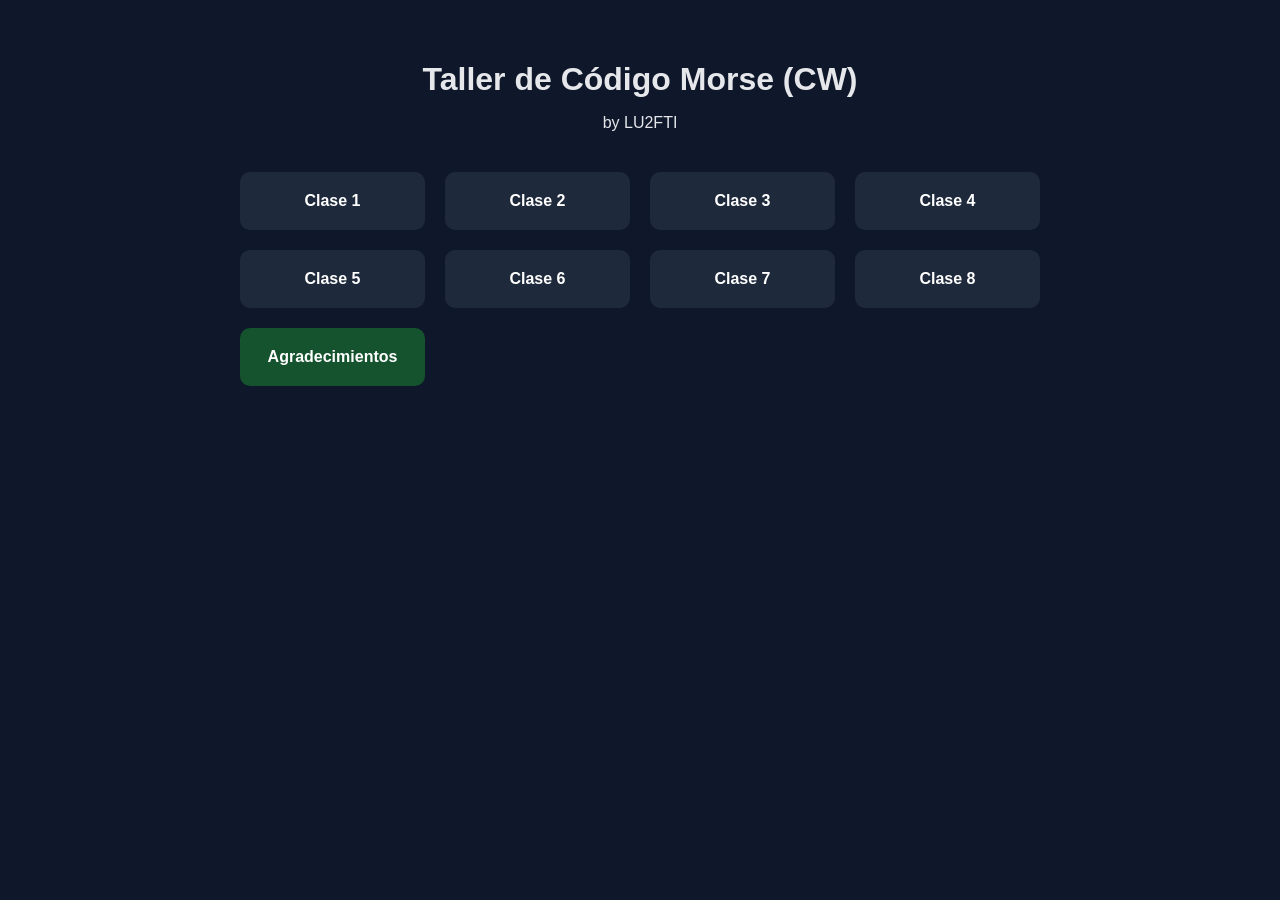
==== index.html @ 02b62497 "dd" ====
<!DOCTYPE html>
<html lang="es">
<head>
  <meta charset="UTF-8">
  <title>Taller CW</title>
  <link rel="stylesheet" href="styles.css">
</head>
<body>

  <div class="container">
    <h1>Taller de Código Morse (CW)</h1>
    <p>by LU2FTI</p>

    <div class="grid">
      <a href="capitulos/clase1.html" class="card">Clase 1</a>
      <a href="capitulos/clase2.html" class="card">Clase 2</a>
      <a href="capitulos/clase3.html" class="card">Clase 3</a>
      <a href="capitulos/clase4.html" class="card">Clase 4</a>
      <a href="capitulos/clase5.html" class="card">Clase 5</a>
      <a href="capitulos/clase6.html" class="card">Clase 6</a>
      <a href="capitulos/clase7.html" class="card">Clase 7</a>
      <a href="capitulos/clase8.html" class="card">Clase 8</a>
      <a href="capitulos/agradecimientos.html" class="card">Agradecimientos</a>
    </div>
  </div>

</body>
</html>
---- styles.css ----
/* ===== BASE ===== */
body {
  font-family: Arial, sans-serif;
  background-color: #0f172a;
  color: #e5e7eb;
  margin: 0;
}

.container {
  text-align: center;
  padding: 40px;
  max-width: 800px;
  margin: auto;
}

h1 {
  margin-bottom: 10px;
}

/* ===== GRID HOME ===== */
.grid {
  display: grid;
  grid-template-columns: repeat(auto-fit, minmax(150px, 1fr));
  gap: 20px;
  margin-top: 40px;
}

.card {
  background-color: #1e293b;
  padding: 20px;
  border-radius: 10px;
  text-decoration: none;
  color: white;
  transition: 0.2s;
  font-weight: bold;
}

.card:hover {
  background-color: #334155;
}

/* ===== BOTONES ===== */
.nav-buttons {
  margin-top: 30px;
}

.btn {
  display: inline-block;
  background-color: #1e293b;
  color: #e5e7eb;
  padding: 10px 18px;
  margin: 5px;
  border-radius: 8px;
  text-decoration: none;
  font-weight: bold;
  transition: 0.2s;
  border: 1px solid #334155;
  box-shadow: 0 2px 5px rgba(0,0,0,0.3);
}

.btn:hover {
  background-color: #334155;
  transform: translateY(-2px);
}

/* ===== BLOQUE MORSE ===== */
.morse {
  font-family: monospace;
  font-size: 18px;
  background-color: #020617;
  padding: 15px;
  border-radius: 8px;
  display: inline-block;
  text-align: left;
  line-height: 1.8;
  letter-spacing: 2px;
  border: 1px solid #334155;
}

/* ===== AUDIO ===== */
.audio-block {
  margin-bottom: 30px;
  border-bottom: 1px solid #334155;
  padding-bottom: 20px;
}

.audio-row {
  display: flex;
  align-items: center;
  gap: 15px;
  margin-top: 10px;
}

.audio-row audio {
  flex: 1;
}

.audio-row .btn {
  white-space: nowrap;
}

/* ===== LINKS ===== */
a {
  color: #38bdf8;
}

/* ===== RESPONSIVE ===== */
@media (max-width: 600px) {
  .audio-row {
    flex-direction: column;
    align-items: stretch;
  }

  .audio-row .btn {
    width: 100%;
  }
}

.audio-title {
  font-weight: bold;
  min-width: 100px;
  text-align: left;
  color: #38bdf8;
}

.card:last-child {
  background-color: #14532d;
}

.card:last-child:hover {
  background-color: #166534;
}
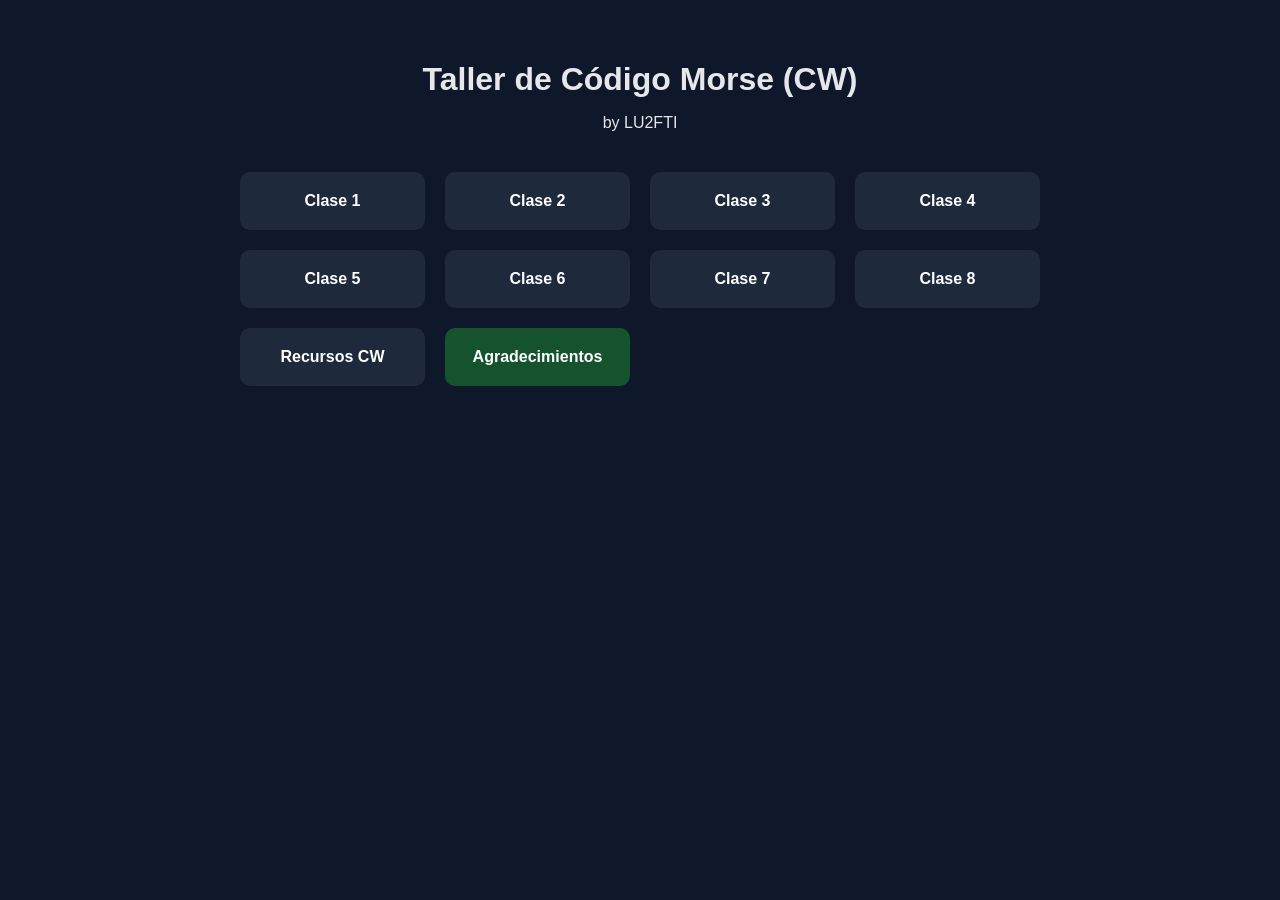
==== commit a1e6c18e: "Update index.html" ====
--- a/index.html
+++ b/index.html
@@ -20,6 +20,7 @@
       <a href="capitulos/clase6.html" class="card">Clase 6</a>
       <a href="capitulos/clase7.html" class="card">Clase 7</a>
       <a href="capitulos/clase8.html" class="card">Clase 8</a>
+      <a href="capitulos/recursos.html" class="card">Recursos CW</a>
       <a href="capitulos/agradecimientos.html" class="card">Agradecimientos</a>
     </div>
   </div>
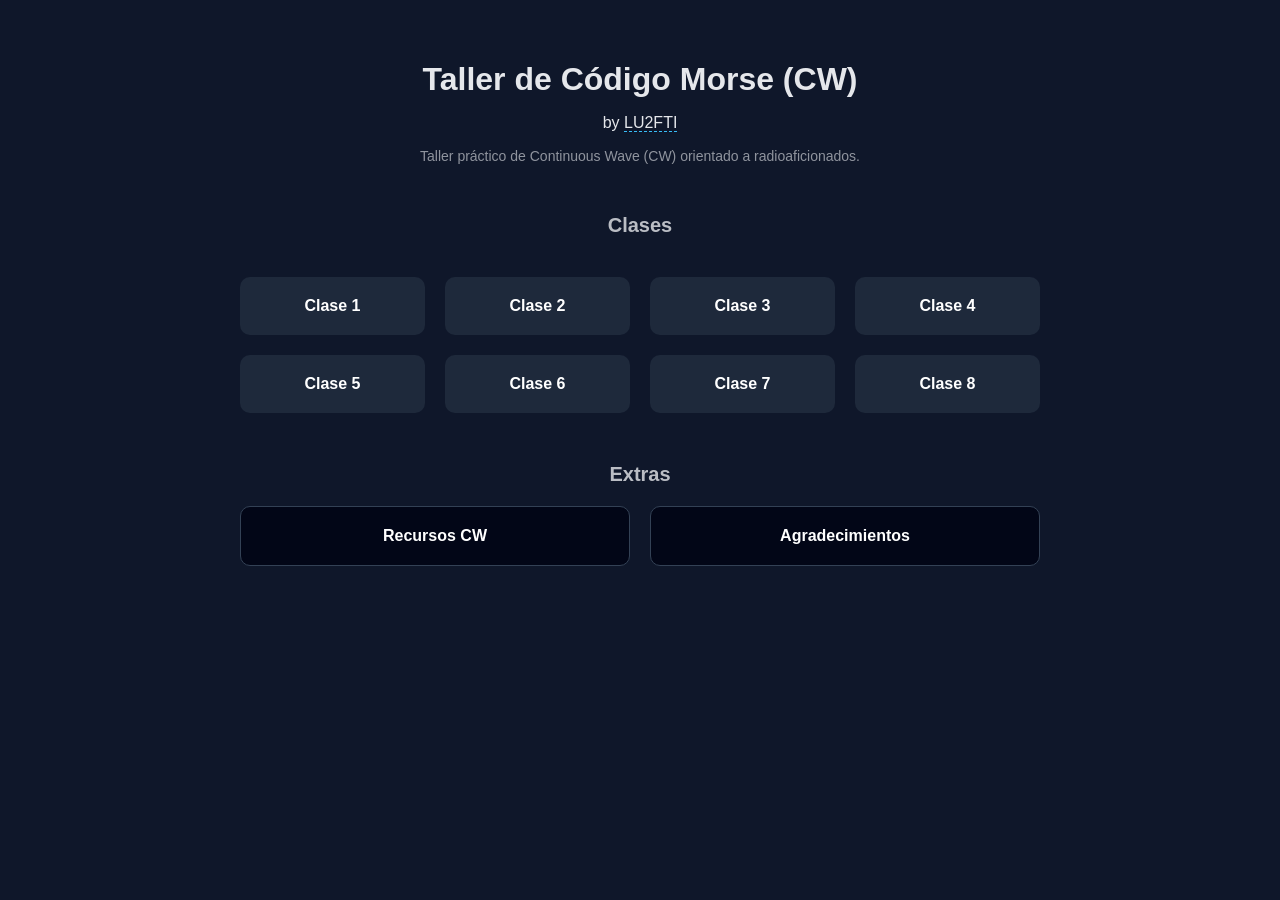
==== commit 868f30ad: "estructura" ====
--- a/index.html
+++ b/index.html
@@ -2,28 +2,42 @@
 <html lang="es">
 <head>
   <meta charset="UTF-8">
-  <title>Taller CW</title>
+  <title>Taller CW by LU2FTI</title>
   <link rel="stylesheet" href="styles.css">
 </head>
 <body>
 
-  <div class="container">
-    <h1>Taller de Código Morse (CW)</h1>
-    <p>by LU2FTI</p>
+<div class="container">
+  <h1>Taller de Código Morse (CW)</h1>
+  <p>
+  by <a href="https://www.qrz.com/db/LU2FTI" target="_blank" class="author-link">LU2FTI</a>
+  </p>
 
-    <div class="grid">
-      <a href="capitulos/clase1.html" class="card">Clase 1</a>
-      <a href="capitulos/clase2.html" class="card">Clase 2</a>
-      <a href="capitulos/clase3.html" class="card">Clase 3</a>
-      <a href="capitulos/clase4.html" class="card">Clase 4</a>
-      <a href="capitulos/clase5.html" class="card">Clase 5</a>
-      <a href="capitulos/clase6.html" class="card">Clase 6</a>
-      <a href="capitulos/clase7.html" class="card">Clase 7</a>
-      <a href="capitulos/clase8.html" class="card">Clase 8</a>
-      <a href="capitulos/recursos.html" class="card">Recursos CW</a>
-      <a href="capitulos/agradecimientos.html" class="card">Agradecimientos</a>
-    </div>
+  <p style="opacity:0.6; font-size:14px;">
+  Taller práctico de Continuous Wave (CW) orientado a radioaficionados.
+  </p>
+
+  <h2 class="section-title">Clases</h2>
+
+  <div class="grid">
+    <a href="capitulos/clase1.html" class="card">Clase 1</a>
+    <a href="capitulos/clase2.html" class="card">Clase 2</a>
+    <a href="capitulos/clase3.html" class="card">Clase 3</a>
+    <a href="capitulos/clase4.html" class="card">Clase 4</a>
+    <a href="capitulos/clase5.html" class="card">Clase 5</a>
+    <a href="capitulos/clase6.html" class="card">Clase 6</a>
+    <a href="capitulos/clase7.html" class="card">Clase 7</a>
+    <a href="capitulos/clase8.html" class="card">Clase 8</a>
   </div>
 
+  <h2 class="section-title">Extras</h2>
+
+  <div class="grid grid-secondary">
+    <a href="capitulos/recursos.html" class="card secondary">Recursos CW</a>
+    <a href="capitulos/agradecimientos.html" class="card secondary">Agradecimientos</a>
+  </div>
+
+</div>
+
 </body>
-</html>
+</html>
--- a/styles.css
+++ b/styles.css
@@ -37,6 +37,26 @@
 
 .card:hover {
   background-color: #334155;
+}
+
+/* ===== SECCIONES ===== */
+.section-title {
+  margin-top: 50px;
+  font-size: 20px;
+  opacity: 0.8;
+}
+
+.grid-secondary {
+  margin-top: 20px;
+}
+
+.card.secondary {
+  background-color: #020617;
+  border: 1px solid #334155;
+}
+
+.card.secondary:hover {
+  background-color: #1e293b;
 }
 
 /* ===== BOTONES ===== */
@@ -99,8 +119,26 @@
   white-space: nowrap;
 }
 
+.audio-title {
+  font-weight: bold;
+  min-width: 100px;
+  text-align: left;
+  color: #38bdf8;
+}
+
 /* ===== LINKS ===== */
 a {
+  color: #38bdf8;
+}
+
+/* ===== LINK AUTOR ===== */
+.author-link {
+  color: #e5e7eb;
+  text-decoration: none;
+  border-bottom: 1px dashed #38bdf8;
+}
+
+.author-link:hover {
   color: #38bdf8;
 }
 
@@ -114,19 +152,4 @@
   .audio-row .btn {
     width: 100%;
   }
-}
-
-.audio-title {
-  font-weight: bold;
-  min-width: 100px;
-  text-align: left;
-  color: #38bdf8;
-}
-
-.card:last-child {
-  background-color: #14532d;
-}
-
-.card:last-child:hover {
-  background-color: #166534;
 }
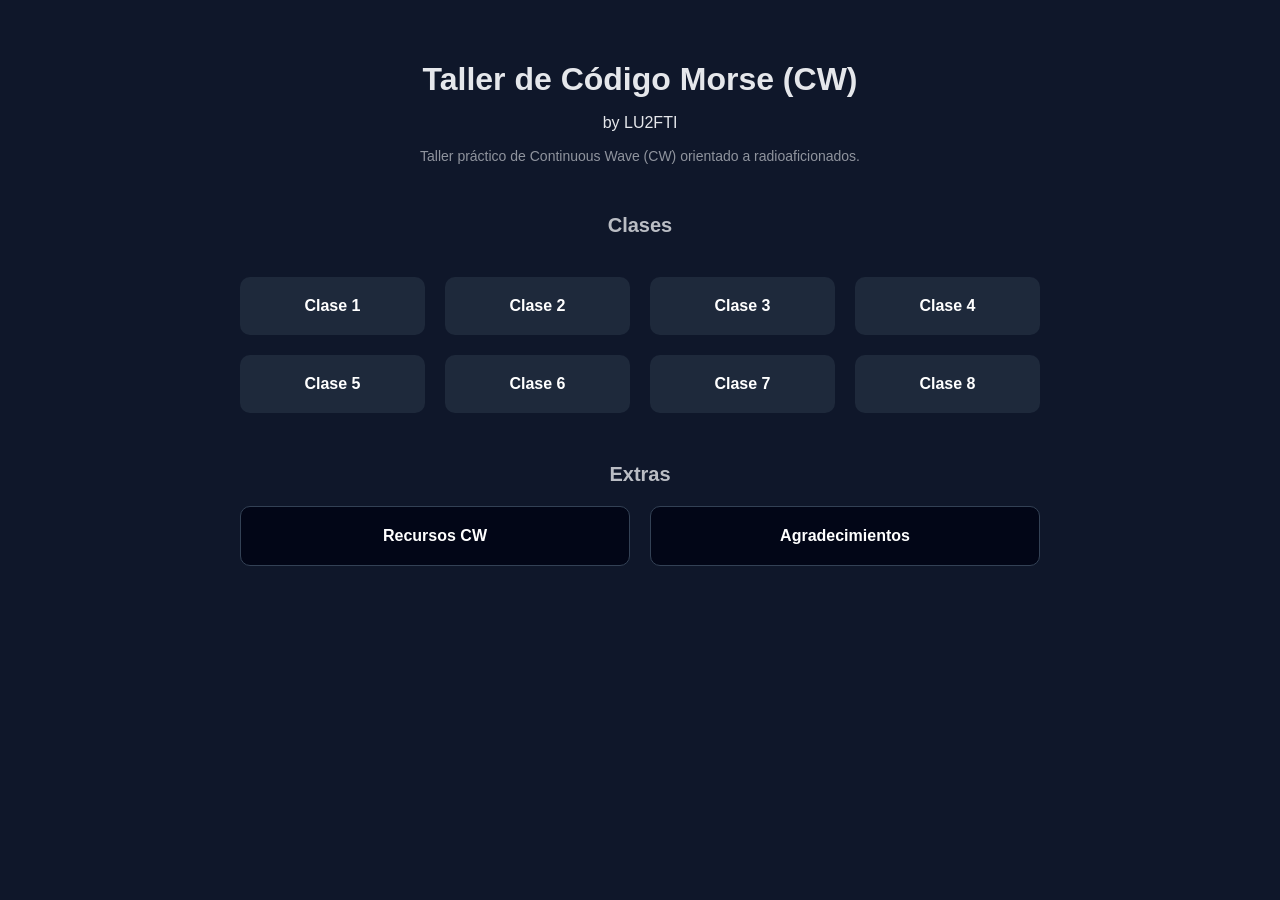
==== commit e9970812: "index con flechas" ====
--- a/index.html
+++ b/index.html
@@ -38,6 +38,20 @@
   </div>
 
 </div>
+<script>
+document.addEventListener("keydown", function(event) {
 
+  // flecha derecha -> clase1
+  if (event.key === "ArrowRight") {
+    window.location.href = "capitulos/clase1.html";
+  }
+
+  // flecha izquierda -> no hace nada
+  // if (event.key === "ArrowLeft") {
+  //   window.location.href = "capitulos/agradecimientos.html";
+  // }
+
+});
+</script>
 </body>
 </html>
--- a/styles.css
+++ b/styles.css
@@ -9,6 +9,7 @@
 .container {
   text-align: center;
   padding: 40px;
+  padding-bottom: 80px;
   max-width: 800px;
   margin: auto;
 }
@@ -135,7 +136,6 @@
 .author-link {
   color: #e5e7eb;
   text-decoration: none;
-  border-bottom: 1px dashed #38bdf8;
 }
 
 .author-link:hover {
@@ -152,4 +152,28 @@
   .audio-row .btn {
     width: 100%;
   }
+}
+
+.morse-grid {
+  display: flex;
+  justify-content: space-between;
+  gap: 40px;
+}
+
+.morse-grid div {
+  width: 100%;
+}
+
+/* ===== NAV FIJO ABAJO ===== */
+.nav-buttons {
+  position: fixed;
+  bottom: 0;
+  left: 0;
+  width: 100%;
+
+  background-color: #0f172a;
+  border-top: 1px solid #334155;
+
+  padding: 10px 0;
+  text-align: center;
 }
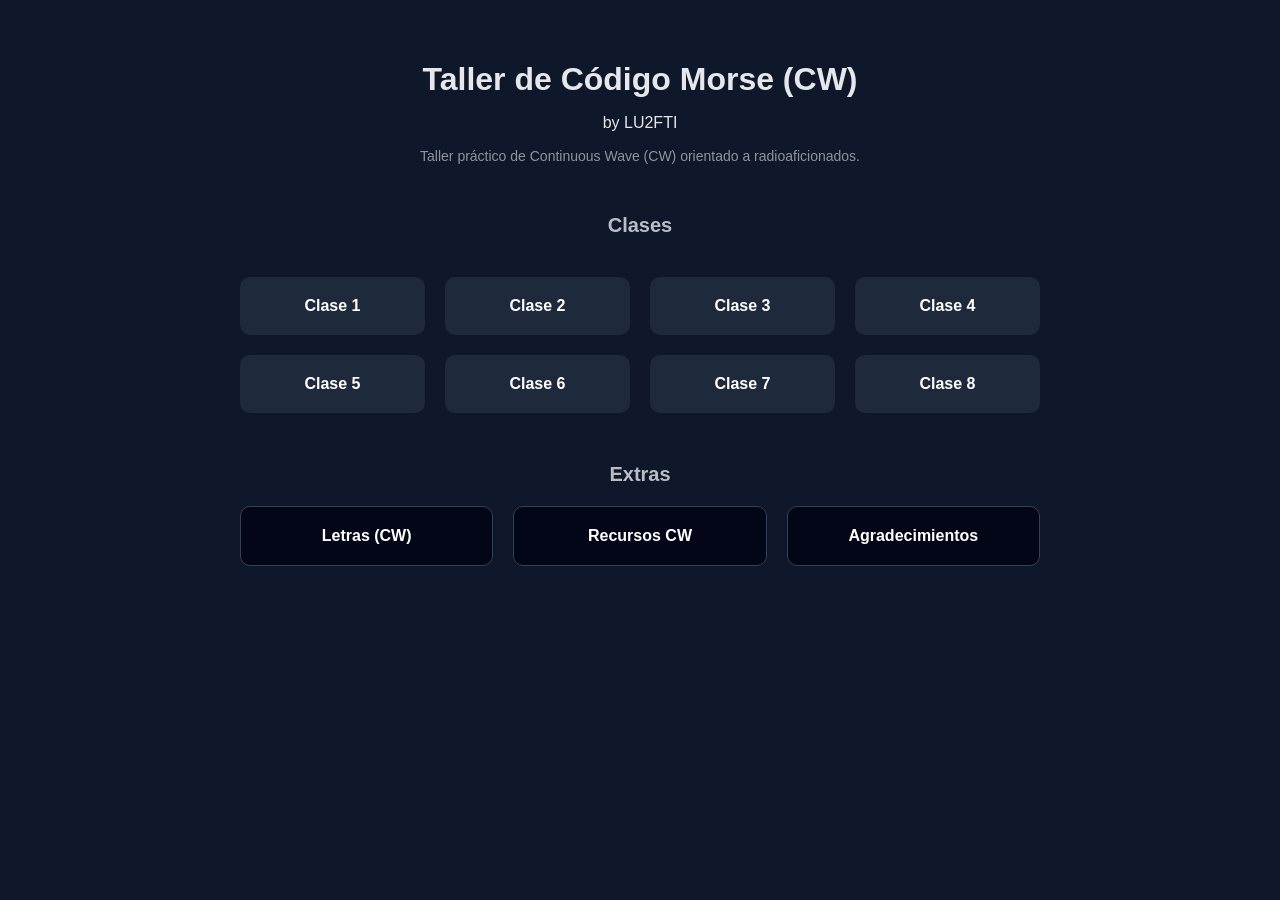
==== commit 4db7761b: "Update index.html" ====
--- a/index.html
+++ b/index.html
@@ -33,6 +33,7 @@
   <h2 class="section-title">Extras</h2>
 
   <div class="grid grid-secondary">
+    <a href="capitulos/letras.html" class="card secondary">Letras (CW)</a>
     <a href="capitulos/recursos.html" class="card secondary">Recursos CW</a>
     <a href="capitulos/agradecimientos.html" class="card secondary">Agradecimientos</a>
   </div>
@@ -54,4 +55,4 @@
 });
 </script>
 </body>
-</html>+</html>
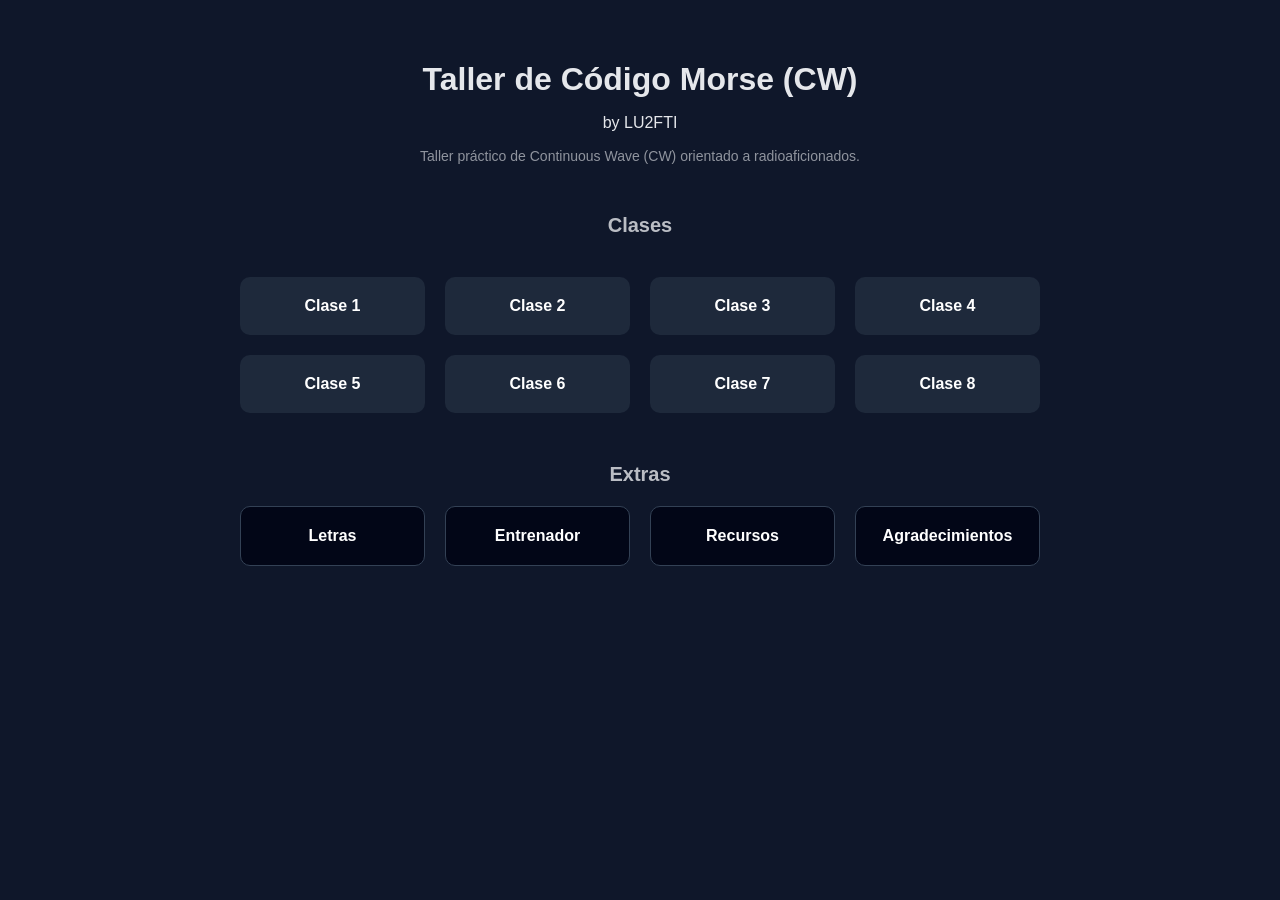
==== commit c5c19b94: "agrega entrenador" ====
--- a/index.html
+++ b/index.html
@@ -33,8 +33,9 @@
   <h2 class="section-title">Extras</h2>
 
   <div class="grid grid-secondary">
-    <a href="capitulos/letras.html" class="card secondary">Letras (CW)</a>
-    <a href="capitulos/recursos.html" class="card secondary">Recursos CW</a>
+    <a href="capitulos/letras.html" class="card secondary">Letras</a>
+    <a href="capitulos/entrenador.html" class="card secondary">Entrenador</a>
+    <a href="capitulos/recursos.html" class="card secondary">Recursos</a>
     <a href="capitulos/agradecimientos.html" class="card secondary">Agradecimientos</a>
   </div>
 
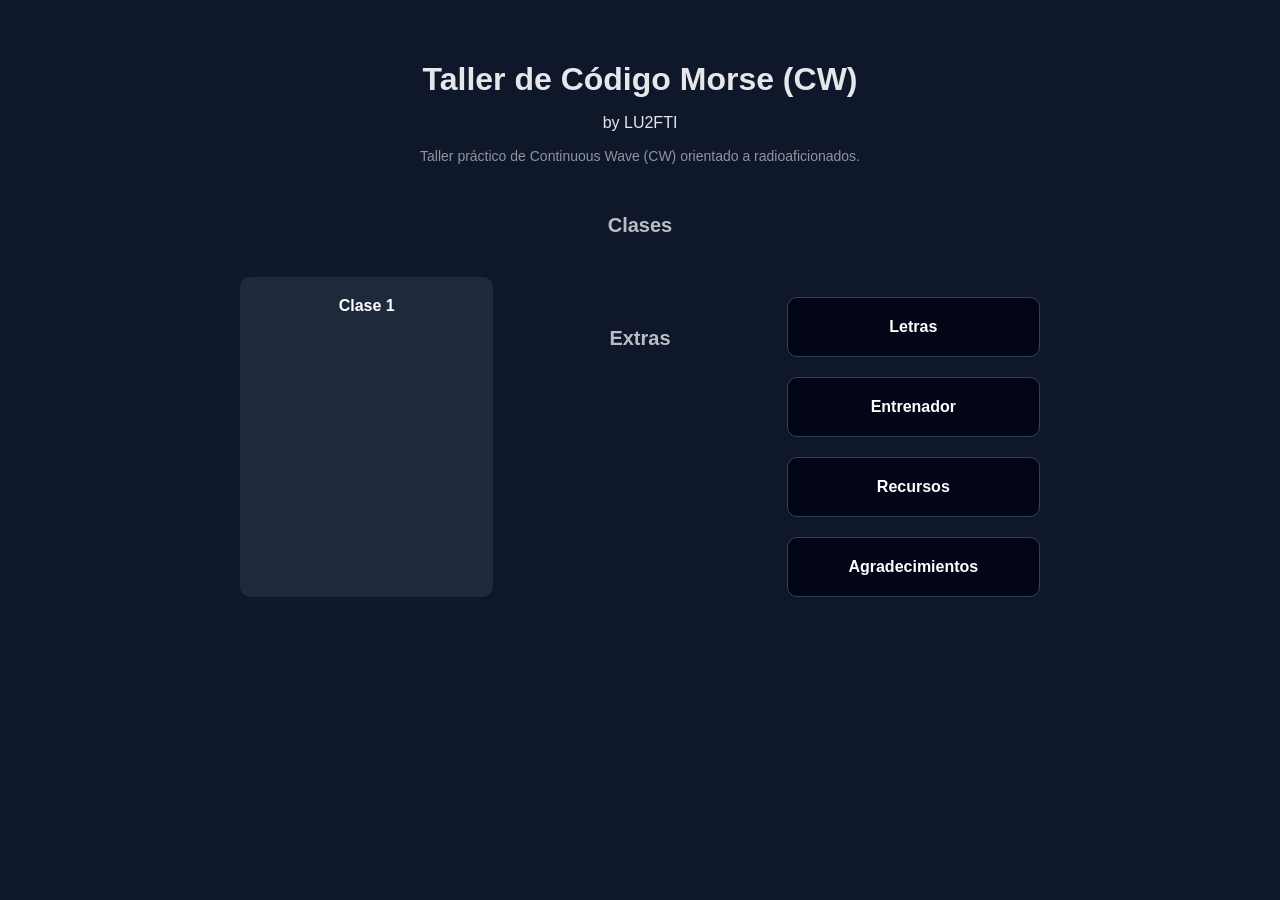
==== commit bf227c82: "Update index.html" ====
--- a/index.html
+++ b/index.html
@@ -21,6 +21,7 @@
 
   <div class="grid">
     <a href="capitulos/clase1.html" class="card">Clase 1</a>
+    <!--
     <a href="capitulos/clase2.html" class="card">Clase 2</a>
     <a href="capitulos/clase3.html" class="card">Clase 3</a>
     <a href="capitulos/clase4.html" class="card">Clase 4</a>
@@ -29,7 +30,7 @@
     <a href="capitulos/clase7.html" class="card">Clase 7</a>
     <a href="capitulos/clase8.html" class="card">Clase 8</a>
   </div>
-
+    -->
   <h2 class="section-title">Extras</h2>
 
   <div class="grid grid-secondary">
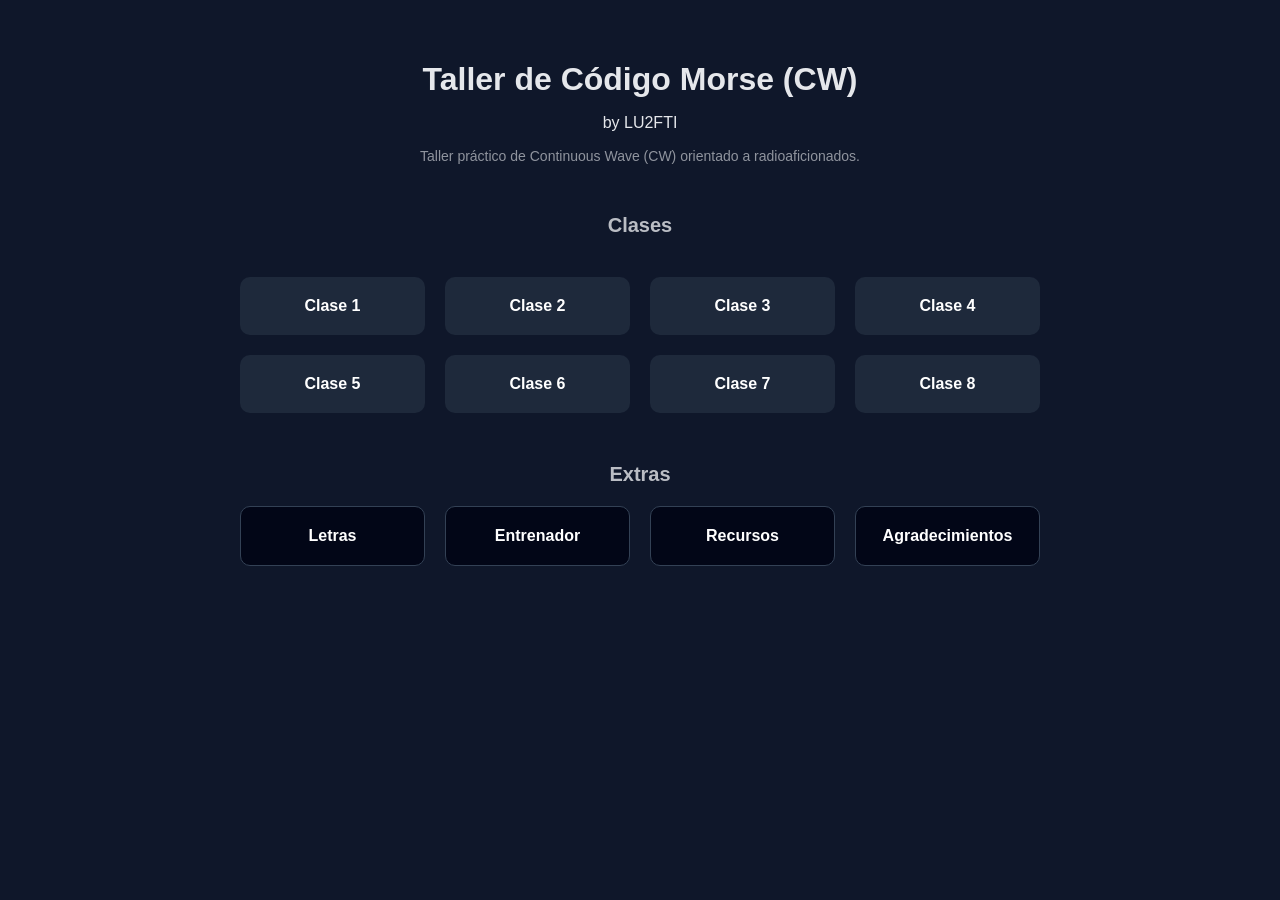
==== commit d94c7268: "Update index.html" ====
--- a/index.html
+++ b/index.html
@@ -21,7 +21,6 @@
 
   <div class="grid">
     <a href="capitulos/clase1.html" class="card">Clase 1</a>
-    <!--
     <a href="capitulos/clase2.html" class="card">Clase 2</a>
     <a href="capitulos/clase3.html" class="card">Clase 3</a>
     <a href="capitulos/clase4.html" class="card">Clase 4</a>
@@ -30,7 +29,6 @@
     <a href="capitulos/clase7.html" class="card">Clase 7</a>
     <a href="capitulos/clase8.html" class="card">Clase 8</a>
   </div>
-    -->
   <h2 class="section-title">Extras</h2>
 
   <div class="grid grid-secondary">
